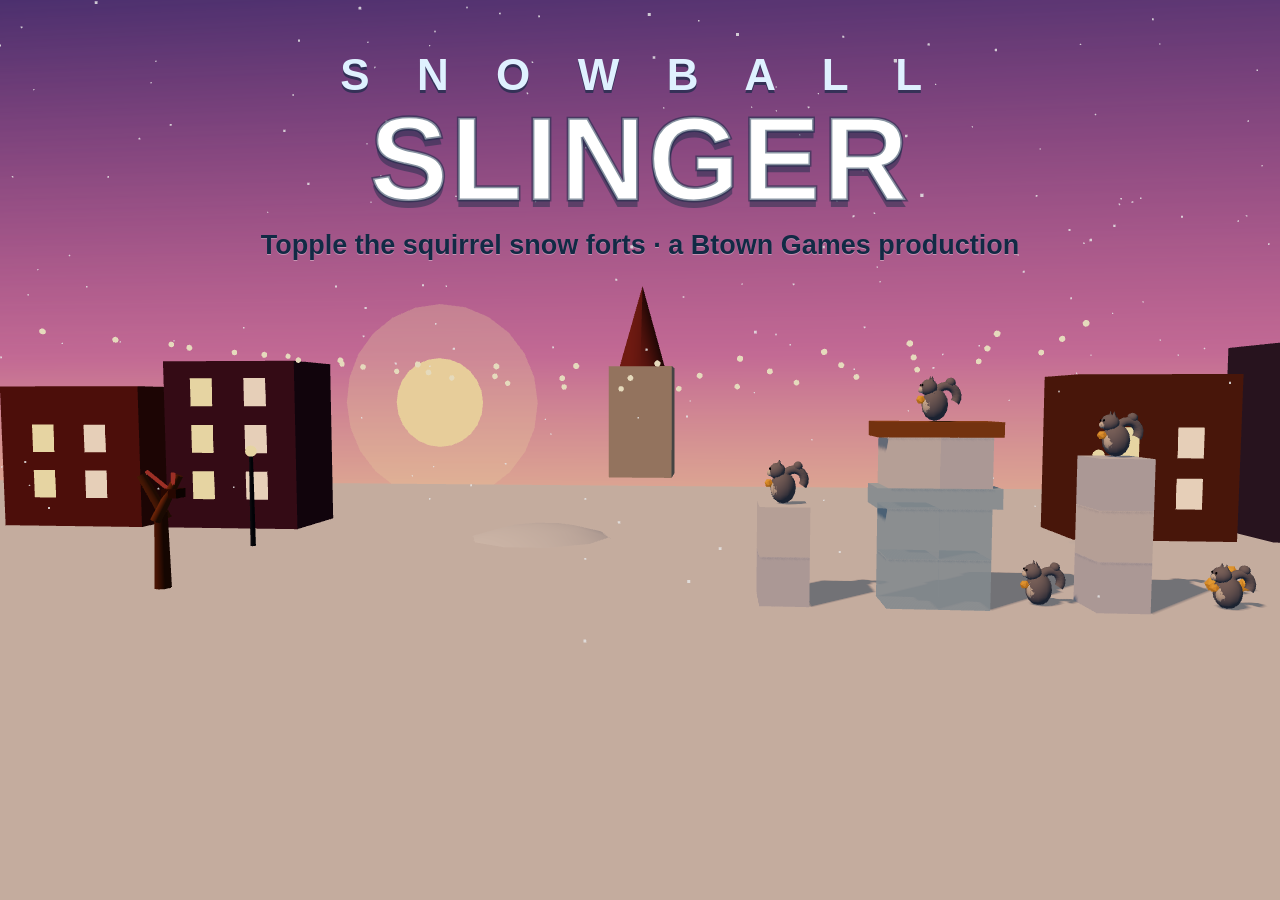
==== tools/og.html @ 1a577ee8 "Snowball Slinger: 3D physics slingshot game for Btown Games Slingshot snowballs at squirrel snow for" ====
<!DOCTYPE html>
<html lang="en">
<head>
<meta charset="utf-8">
<title>Snowball Slinger — social image renderer</title>
<style>
  html, body { margin: 0; background: #122a45; overflow: hidden; }
  /* og mode: the real 3D game (level 12, no UI) with the title composed on top */
  #scene { position: fixed; inset: 0; width: 100vw; height: 100vh; border: 0; }
  #titles {
    position: fixed; inset: 0; z-index: 2; pointer-events: none;
    font-family: -apple-system, BlinkMacSystemFont, "Segoe UI", Roboto, Arial, sans-serif;
    text-align: center; color: #fff;
  }
  .t-snowball {
    margin-top: 5.5vh; font-size: 44px; font-weight: 900; letter-spacing: 0.4em;
    color: #dff1ff; text-shadow: 0 3px 0 rgba(18,42,69,0.65);
  }
  .t-slinger {
    font-size: 118px; font-weight: 900; line-height: 1; letter-spacing: 0.02em;
    color: #ffffff; -webkit-text-stroke: 3px rgba(18,42,69,0.5);
    text-shadow: 0 7px 0 rgba(18,42,69,0.45);
  }
  .t-sub {
    margin-top: 12px; font-size: 27px; font-weight: 800; color: #122a45;
    text-shadow: 0 1px 0 rgba(255,255,255,0.35);
  }
  body.icon #titles { display: none; }
  #iconCanvas { display: none; }
  body.icon #scene { display: none; }
  body.icon #iconCanvas { display: block; }
</style>
</head>
<body>
<iframe id="scene" src="../index.html?og" scrolling="no"></iframe>
<div id="titles">
  <div class="t-snowball">S N O W B A L L</div>
  <div class="t-slinger">SLINGER</div>
  <div class="t-sub">Topple the squirrel snow forts · a Btown Games production</div>
</div>
<canvas id="iconCanvas" width="180" height="180"></canvas>
<script>
// ?icon → 180×180 app icon drawn in 2D; otherwise the live 3D scene + titles.
if (location.search.includes('icon')) {
  document.body.classList.add('icon');
  const g = document.getElementById('iconCanvas').getContext('2d');
  const sky = g.createLinearGradient(0, 0, 0, 180);
  sky.addColorStop(0, '#3f6ba8'); sky.addColorStop(0.62, '#e89a5e'); sky.addColorStop(1, '#ffd9a0');
  g.fillStyle = sky; g.fillRect(0, 0, 180, 180);
  g.fillStyle = '#eef4fb';
  g.beginPath(); g.ellipse(90, 186, 122, 36, 0, 0, 7); g.fill();
  g.strokeStyle = '#7a4a28'; g.lineCap = 'round';
  g.lineWidth = 13;
  g.beginPath(); g.moveTo(90, 152); g.lineTo(90, 110); g.stroke();
  g.lineWidth = 10;
  g.beginPath(); g.moveTo(90, 114); g.lineTo(60, 68); g.stroke();
  g.beginPath(); g.moveTo(90, 114); g.lineTo(120, 68); g.stroke();
  g.strokeStyle = '#8e3b2f'; g.lineWidth = 6;
  g.beginPath(); g.moveTo(60, 68); g.quadraticCurveTo(90, 116, 120, 68); g.stroke();
  g.fillStyle = '#ffffff';
  g.beginPath(); g.arc(90, 92, 22, 0, 7); g.fill();
  g.fillStyle = '#dfeefc';
  g.beginPath(); g.arc(83, 85, 6, 0, 7); g.fill();
  g.fillStyle = 'rgba(255,255,255,0.92)';
  [[34,38,3.4],[58,24,2.6],[126,30,3],[150,52,2.6],[30,76,2.4],[148,96,2.8]]
    .forEach(([x,y,r]) => { g.beginPath(); g.arc(x, y, r, 0, 7); g.fill(); });
  g.fillStyle = '#e8a13c'; g.strokeStyle = '#c67f22'; g.lineWidth = 2;
  g.beginPath();
  g.moveTo(143,132); g.lineTo(152,138); g.lineTo(149,148); g.lineTo(138,149); g.lineTo(134,140);
  g.closePath(); g.fill(); g.stroke();
}
</script>
</body>
</html>
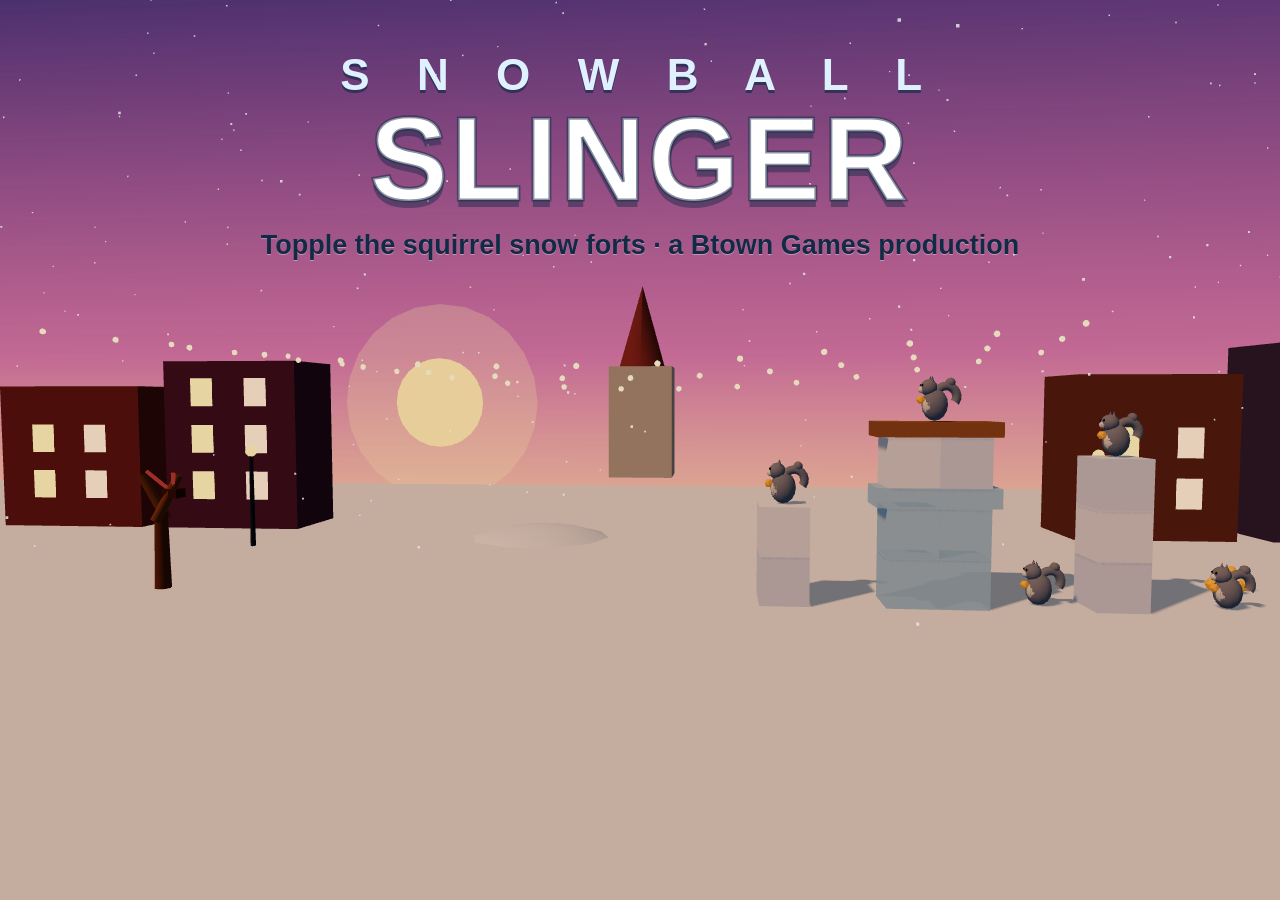
==== commit 36b9c425: "Add GoatCounter analytics Adds the shared btown-brief.goatcounter.com snippet so this project's traf" ====
--- a/tools/og.html
+++ b/tools/og.html
@@ -30,6 +30,9 @@
   body.icon #scene { display: none; }
   body.icon #iconCanvas { display: block; }
 </style>
+<!-- GoatCounter -->
+<script data-goatcounter="https://btown-brief.goatcounter.com/count"
+        async src="//gc.zgo.at/count.js"></script>
 </head>
 <body>
 <iframe id="scene" src="../index.html?og" scrolling="no"></iframe>
